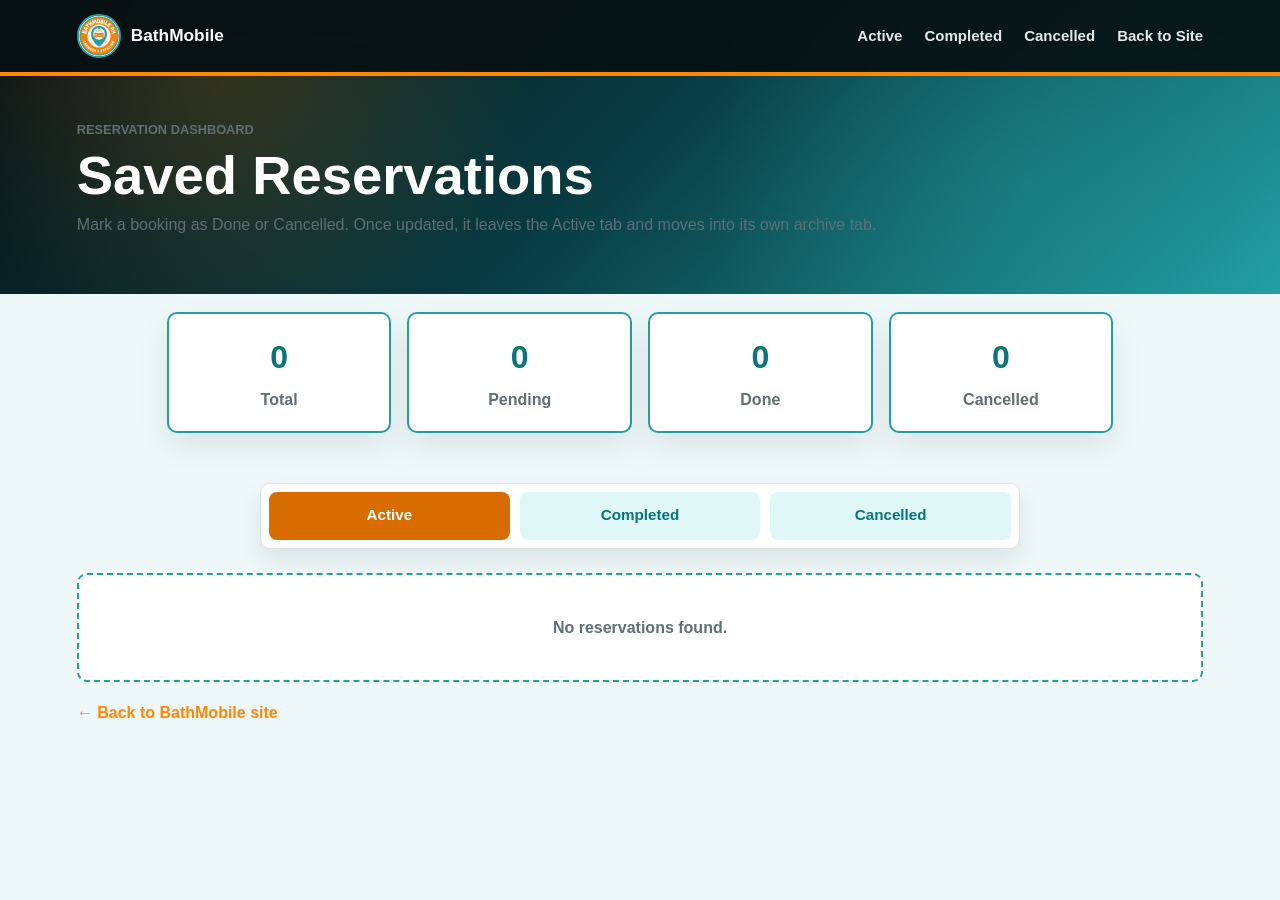
==== view.html @ ff2369ee "Add files via upload" ====
<!DOCTYPE html>
<html lang="en">
<head>
  <meta charset="UTF-8">
  <meta name="viewport" content="width=device-width, initial-scale=1.0">
  <title>BathMobile | Saved Reservations</title>
  <link rel="stylesheet" href="style.css">
</head>
<body data-page="dashboard" class="dashboard-page">
  <header class="site-header">
    <a class="brand" href="index.html" aria-label="BathMobile home">
      <img class="brand-logo" src="bathmobile.logo.jpg" alt="BathMobile logo">
      <span>BathMobile</span>
    </a>
    <nav class="nav-links" aria-label="Main navigation">
      <a href="#active">Active</a>
      <a href="#completed">Completed</a>
      <a href="#cancelled">Cancelled</a>
      <a href="index.html">Back to Site</a>
    </nav>
  </header>

  <section class="dashboard-hero">
    <div class="dashboard-wrap">
      <p class="eyebrow">Reservation Dashboard</p>
      <h1>Saved Reservations</h1>
      <p>Mark a booking as Done or Cancelled. Once updated, it leaves the Active tab and moves into its own archive tab.</p>
    </div>
  </section>

  <div class="notice success" id="success_notice" hidden>Reservation saved successfully.</div>
  <div class="notice error" id="error_notice" hidden>Something went wrong while updating the status.</div>

  <div class="stats-grid">
    <div class="stat-card"><h3 id="total_count">0</h3><p>Total</p></div>
    <div class="stat-card"><h3 id="pending_count">0</h3><p>Pending</p></div>
    <div class="stat-card"><h3 id="done_count">0</h3><p>Done</p></div>
    <div class="stat-card"><h3 id="cancelled_count">0</h3><p>Cancelled</p></div>
  </div>

  <section class="reservation-section">
    <div class="dashboard-wrap">
      <div class="tabs" role="tablist" aria-label="Reservation status">
        <button class="tab-btn active" type="button" role="tab" aria-selected="true" data-target="active">Active</button>
        <button class="tab-btn" type="button" role="tab" aria-selected="false" data-target="completed">Completed</button>
        <button class="tab-btn" type="button" role="tab" aria-selected="false" data-target="cancelled">Cancelled</button>
      </div>

      <div class="tab-panel active" id="active" role="tabpanel"></div>
      <div class="tab-panel" id="completed" role="tabpanel" hidden></div>
      <div class="tab-panel" id="cancelled" role="tabpanel" hidden></div>

      <a class="back-link" href="index.html">← Back to BathMobile site</a>
    </div>
  </section>

  <template id="reservation-card-template">
    <article class="reservation-card">
      <div class="reservation-card-header">
        <div>
          <h3></h3>
          <p></p>
        </div>
        <span class="status-pill"></span>
      </div>
      <div class="reservation-card-body">
        <div class="info-grid"></div>
        <div class="action-bar"></div>
      </div>
    </article>
  </template>

  <script src="script.js"></script>
</body>
</html>
---- style.css ----
:root {
  --ink: #111f24;
  --muted: #5e6f75;
  --line: #d9e5e8;
  --paper: #f5fbfc;
  --white: #ffffff;
  --blue: #229fa3;
  --blue-dark: #08747b;
  --blue-soft: #e0f7f8;
  --orange: #ff8800;
  --orange-dark: #d86c00;
  --black: #071113;
  --gray: #737373;
  --shadow: 0 18px 45px rgba(7, 17, 19, 0.16);
}

* { box-sizing: border-box; }
html { scroll-behavior: smooth; }
body {
  margin: 0;
  color: var(--ink);
  background: var(--paper);
  font-family: Arial, Helvetica, sans-serif;
  line-height: 1.6;
}
a { color: inherit; text-decoration: none; }
button, input, select { font: inherit; }

.site-header {
  position: fixed;
  z-index: 20;
  top: 0; left: 0; right: 0;
  display: flex;
  align-items: center;
  justify-content: space-between;
  gap: 24px;
  padding: 14px 6%;
  color: var(--white);
  background: rgba(7, 17, 19, 0.92);
  border-bottom: 4px solid var(--orange);
  backdrop-filter: blur(14px);
}
.brand { display: inline-flex; align-items: center; gap: 10px; font-size: 1.08rem; font-weight: 900; }
.brand-logo {
  width: 44px; height: 44px; object-fit: contain;
  background: var(--white);
  border: 2px solid var(--blue);
  border-radius: 50%;
}
.nav-links { display: flex; align-items: center; gap: 22px; font-size: 0.94rem; font-weight: 800; flex-wrap: wrap; }
.nav-links a { opacity: 0.9; }
.nav-links a:hover, .nav-links a:focus-visible { color: var(--orange); opacity: 1; }

.hero {
  min-height: 100vh;
  display: grid;
  place-items: center;
  gap: 28px;
  padding: 118px 6% 72px;
  color: var(--white);
  text-align: center;
  background:
    radial-gradient(circle at 18% 22%, rgba(255, 136, 0, 0.24), transparent 28%),
    radial-gradient(circle at 80% 64%, rgba(34, 159, 163, 0.28), transparent 30%),
    linear-gradient(135deg, #071113 0%, #073a40 48%, #229fa3 100%);
}
.hero-content { max-width: 840px; }
.eyebrow {
  margin: 0 0 10px;
  color: var(--orange);
  font-size: 0.8rem;
  font-weight: 900;
  text-transform: uppercase;
}
h1, h2, h3, h4, p { margin-top: 0; }
h1 { margin-bottom: 18px; font-size: 5.3rem; line-height: 0.95; }
.hero-copy { max-width: 720px; margin: 0 auto 28px; color: rgba(255,255,255,0.9); font-size: 1.14rem; }
.hero-actions { display: flex; justify-content: center; gap: 12px; flex-wrap: wrap; }
.button, .booking-form button, .service-tab, .panel-tab, .mini-tab, .action-btn, .tab-btn {
  display: inline-flex; align-items: center; justify-content: center;
  min-height: 48px; padding: 0 22px; border: 0; border-radius: 8px;
  font-size: 0.95rem; font-weight: 900; cursor: pointer;
}
.button.primary, .booking-form button { color: var(--white); background: var(--orange); box-shadow: 0 14px 28px rgba(255, 136, 0, 0.28); }
.button.primary:hover, .booking-form button:hover, .action-btn.cancel:hover, .tab-btn.active, .service-tab.active, .mini-tab.active, .panel-tab.active { background: var(--orange-dark); }
.button.secondary { color: var(--blue-dark); background: var(--white); }

.booking-shell {
  width: min(980px, 100%);
  background: rgba(255,255,255,0.96);
  border: 4px solid var(--blue);
  border-radius: 12px;
  box-shadow: var(--shadow);
  overflow: hidden;
  color: var(--ink);
  text-align: left;
}
.panel-tabs, .service-price-tabs, .tabs {
  display: grid;
  gap: 10px;
  padding: 10px;
  background: rgba(255,255,255,0.85);
}
.panel-tabs { grid-template-columns: repeat(2, 1fr); border-bottom: 1px solid var(--line); }
.panel-tab { color: var(--blue-dark); background: var(--blue-soft); }
.panel-tab.active { color: var(--white); }
.panel { display: none; padding: 24px; }
.panel.active { display: block; }
.booking-form { display: grid; gap: 18px; }
.panel-heading {
  display: flex; align-items: center; justify-content: space-between; gap: 16px;
  padding-bottom: 12px; border-bottom: 1px solid var(--line);
}
.panel-heading p { margin: 0; color: var(--blue-dark); font-size: 1.22rem; font-weight: 900; }
.panel-heading span { color: var(--orange-dark); font-size: 0.78rem; font-weight: 900; text-transform: uppercase; }
.inline-link { color: var(--orange-dark); font-weight: 900; }
.form-grid { display: grid; grid-template-columns: repeat(2, minmax(0, 1fr)); gap: 14px; }
.wide-field { grid-column: 1 / -1; }
label { display: grid; gap: 7px; color: #34464c; font-size: 0.84rem; font-weight: 900; }
input, select {
  width: 100%; min-height: 46px; padding: 10px 12px; color: var(--ink);
  background: #f4fbfc; border: 1px solid #b9d2d6; border-radius: 8px;
}
input:focus, select:focus, .button:focus-visible, button:focus-visible {
  outline: 3px solid rgba(255, 136, 0, 0.45); outline-offset: 2px;
}
.price-preview {
  display: flex; align-items: center; justify-content: space-between; gap: 12px; flex-wrap: wrap;
  padding: 16px 18px; background: #f7fcfd; border: 1px solid var(--line); border-radius: 10px;
}
.price-preview span { color: var(--blue-dark); font-size: 0.85rem; font-weight: 900; text-transform: uppercase; }
.price-preview strong { font-size: 1.65rem; color: var(--orange-dark); }
.price-preview small { display: block; width: 100%; color: var(--muted); }

.section { padding: 82px 6%; }
.section-heading { max-width: 760px; margin-bottom: 34px; }
.section-heading.centered { margin-left: auto; margin-right: auto; text-align: center; }
.section-heading h2 { margin-bottom: 0; color: var(--ink); font-size: 2.28rem; line-height: 1.12; }
.process-section { background: var(--white); }
.flow { display: grid; grid-template-columns: repeat(4, minmax(0, 1fr)); gap: 18px; }
.flow-step {
  min-height: 230px; padding: 24px; background: var(--paper);
  border: 1px solid var(--line); border-top: 6px solid var(--orange); border-radius: 8px;
}
.flow-step span {
  display: inline-grid; place-items: center; width: 46px; height: 46px; margin-bottom: 18px;
  color: var(--white); background: var(--blue); border-radius: 50%; font-weight: 900;
}
.flow-step h3, .package-card h4, .size-grid h3 { margin-bottom: 8px; line-height: 1.2; }
.flow-step p, .category-heading p, .package-card li, .package-card p, .size-grid p, .dashboard-hero p { color: var(--muted); }

.services-section { background: #eef8f9; }
.service-tabs {
  width: min(600px, 100%);
  grid-template-columns: repeat(2, 1fr);
  margin: 0 auto 28px;
  padding: 8px;
  border: 1px solid var(--line);
  border-radius: 8px;
  box-shadow: 0 12px 26px rgba(7, 17, 19, 0.08);
}
.service-tab { color: var(--blue-dark); background: var(--blue-soft); }
.service-panel[hidden], .price-panel[hidden], .tab-panel[hidden] { display: none !important; }
.service-panel { display: grid; gap: 34px; }
.category-block { display: grid; gap: 18px; }
.category-heading {
  display: flex; align-items: end; justify-content: space-between; gap: 18px;
  padding-bottom: 12px; border-bottom: 3px solid var(--blue);
}
.category-heading h3 { margin: 0; color: var(--blue-dark); font-size: 1.42rem; }
.category-heading p { max-width: 500px; margin: 0; text-align: right; }
.package-grid { display: grid; gap: 18px; }
.three-columns { grid-template-columns: repeat(3, minmax(0, 1fr)); }
.package-card {
  overflow: hidden; background: var(--white); border: 2px solid var(--blue); border-radius: 8px;
  box-shadow: 0 14px 32px rgba(7, 17, 19, 0.08);
}
.package-card.featured-card { border-color: var(--orange); }
.package-header { padding: 18px; color: var(--white); text-align: center; }
.package-header h4 { margin-bottom: 3px; color: var(--white); font-size: 1.18rem; text-transform: uppercase; }
.package-header p { margin: 0; color: rgba(255,255,255,0.88); font-size: 0.88rem; font-weight: 800; }
.package-header.blue { background: var(--blue); }
.package-header.orange { background: var(--orange); }
.package-header.gray { background: var(--gray); }
.package-card ul { margin: 0; padding: 18px 24px 14px 38px; }
.package-card li { margin-bottom: 7px; }
.price-list { display: grid; gap: 0; margin: 0; padding: 14px 18px 18px; background: #f9fcfd; border-top: 1px solid var(--line); }
.price-list div { display: flex; align-items: baseline; justify-content: space-between; gap: 14px; padding: 4px 0; }
.price-list dt { font-weight: 900; }
.price-list dd { margin: 0; color: var(--blue-dark); font-weight: 900; }
.note { margin: 0; padding: 0 18px 18px; color: var(--muted); font-size: 0.9rem; font-style: italic; }

.size-section { color: var(--white); background: var(--black); }
.size-section .section-heading h2 { color: var(--white); }
.size-grid { display: grid; grid-template-columns: repeat(5, minmax(0, 1fr)); gap: 14px; }
.size-grid article {
  min-height: 160px; padding: 22px; background: rgba(255,255,255,0.08);
  border: 1px solid rgba(255,255,255,0.16); border-top: 5px solid var(--orange); border-radius: 8px;
}
.size-grid h3 { color: var(--orange); font-size: 1.28rem; }
.size-grid p { margin-bottom: 0; color: rgba(255,255,255,0.76); }
.site-footer {
  display: flex; align-items: center; justify-content: space-between; gap: 18px;
  padding: 28px 6%; color: var(--white); background: #050b0c;
}
.site-footer p { margin: 0; }
.site-footer a, .back-link { color: var(--orange); font-weight: 900; }
.back-link:hover { text-decoration: underline; }

.dashboard-page { background: #eef8f9; }
.dashboard-hero {
  padding: 120px 6% 40px;
  color: #fff;
  background:
    radial-gradient(circle at 18% 22%, rgba(255, 136, 0, 0.18), transparent 28%),
    radial-gradient(circle at 80% 64%, rgba(34, 159, 163, 0.22), transparent 30%),
    linear-gradient(135deg, #071113 0%, #073a40 48%, #229fa3 100%);
}
.dashboard-wrap { max-width: 1200px; margin: 0 auto; }
.dashboard-hero h1 { margin-bottom: 10px; font-size: clamp(2.2rem, 5vw, 3.4rem); color: #fff; }
.notice {
  max-width: 1100px; margin: 18px auto 0; padding: 14px 16px; border-radius: 8px; font-weight: 700; text-align: center;
}
.notice.success { background: #d4edda; color: #155724; }
.notice.error { background: #ffd6d6; color: #8b0000; }
.stats-grid {
  max-width: 1100px; margin: 18px auto 0; padding: 0 6%; display: grid; grid-template-columns: repeat(4, minmax(0, 1fr)); gap: 16px;
}
.stat-card { padding: 18px; text-align: center; background: #fff; border: 2px solid #229fa3; border-radius: 10px; box-shadow: 0 14px 32px rgba(7, 17, 19, 0.08); }
.stat-card h3 { margin: 0; font-size: 2rem; color: #08747b; }
.stat-card p { margin: 4px 0 0; color: #5e6f75; font-weight: 700; }
.reservation-section { padding: 50px 6% 80px; }
.tabs {
  max-width: 760px;
  margin: 0 auto 24px;
  grid-template-columns: repeat(3, 1fr);
  padding: 8px;
  background: #fff;
  border: 1px solid #d9e5e8;
  border-radius: 10px;
  box-shadow: 0 12px 26px rgba(7, 17, 19, 0.08);
}
.tab-btn { color: #08747b; background: #e0f7f8; }
.tab-btn.active { color: #fff; }
.tab-panel { display: none; }
.tab-panel.active { display: block; }
.panel-title {
  display: flex; align-items: flex-end; justify-content: space-between; gap: 12px;
  margin-bottom: 18px; padding-bottom: 12px; border-bottom: 3px solid #229fa3;
}
.panel-title h2 { margin: 0; color: #08747b; font-size: 1.6rem; }
.panel-title span { color: #5e6f75; font-weight: 800; }
.reservation-grid {
  display: grid;
  grid-template-columns: repeat(auto-fit, minmax(360px, 420px));
  justify-content: center;
  gap: 18px;
}
.reservation-card { overflow: hidden; background: #fff; border: 2px solid #229fa3; border-radius: 10px; box-shadow: 0 14px 32px rgba(7, 17, 19, 0.08); }
.reservation-card-header {
  display: flex; align-items: center; justify-content: space-between; gap: 16px;
  padding: 16px 18px; color: #fff;
}
.reservation-card-header.blue { background: #229fa3; }
.reservation-card-header.orange { background: #ff8800; }
.reservation-card-header h3 { margin: 0 0 4px; font-size: 1.15rem; }
.reservation-card-header p { margin: 0; color: rgba(255,255,255,0.9); font-size: 0.9rem; font-weight: 700; }
.status-pill { padding: 6px 10px; border-radius: 999px; background: #fff; font-size: 0.8rem; font-weight: 900; }
.status-pill.pending { color: #8a5b00; }
.status-pill.done { color: #0c6a31; }
.status-pill.cancelled { color: #9b1c1c; }
.reservation-card-body { padding: 18px; }
.info-grid {
  display: grid; grid-template-columns: repeat(2, minmax(0, 1fr)); gap: 12px 16px;
}
.info-item {
  padding: 10px 12px; background: #f5fbfc; border: 1px solid #d9e5e8; border-radius: 8px;
}
.info-item.full { grid-column: 1 / -1; }
.info-item .label {
  display: block; margin-bottom: 4px; color: #08747b; font-size: 0.78rem; font-weight: 900; text-transform: uppercase;
}
.info-item .value { color: #111f24; font-weight: 700; }
.action-bar { display: flex; flex-wrap: wrap; gap: 10px; margin-top: 16px; }
.action-btn { min-height: 42px; padding: 0 16px; color: #fff; }
.action-btn.done { background: #229fa3; }
.action-btn.cancel { background: #ff8800; }
.empty-state {
  padding: 40px 20px; text-align: center; color: #5e6f75; font-weight: 700;
  background: #fff; border: 2px dashed #229fa3; border-radius: 10px;
}
.back-link { display: inline-flex; margin-top: 18px; }

@media (max-width: 1180px) {
  .size-grid { grid-template-columns: repeat(3, minmax(0, 1fr)); }
}
@media (max-width: 980px) {
  h1 { font-size: 4rem; }
  .flow, .three-columns { grid-template-columns: repeat(2, minmax(0, 1fr)); }
  .category-heading { align-items: flex-start; flex-direction: column; }
  .category-heading p { text-align: left; }
}
@media (max-width: 760px) {
  .site-header { position: absolute; align-items: flex-start; flex-direction: column; padding: 14px 5%; }
  .nav-links { width: 100%; gap: 12px 18px; font-size: 0.88rem; }
  .hero { min-height: auto; padding: 180px 5% 52px; }
  h1 { font-size: 3.1rem; }
  .hero-copy { font-size: 1rem; }
  .section { padding: 60px 5%; }
  .section-heading h2 { font-size: 1.78rem; }
  .form-grid, .flow, .three-columns, .size-grid, .stats-grid, .info-grid { grid-template-columns: 1fr; }
  .panel-tabs, .service-tabs, .tabs { grid-template-columns: 1fr; }
  .panel, .reservation-section { padding-left: 18px; padding-right: 18px; }
  .panel-heading, .site-footer, .reservation-card-header, .panel-title { align-items: flex-start; flex-direction: column; }
  .price-preview { flex-direction: column; align-items: flex-start; }
  .price-preview strong { font-size: 1.45rem; }
}
@media (max-width: 480px) {
  .brand-logo { width: 38px; height: 38px; }
  h1 { font-size: 2.5rem; }
  .button, .hero-actions, .booking-form button { width: 100%; }
  .booking-shell, .flow-step, .package-card { border-radius: 8px; }
  .panel { padding: 18px; }
}
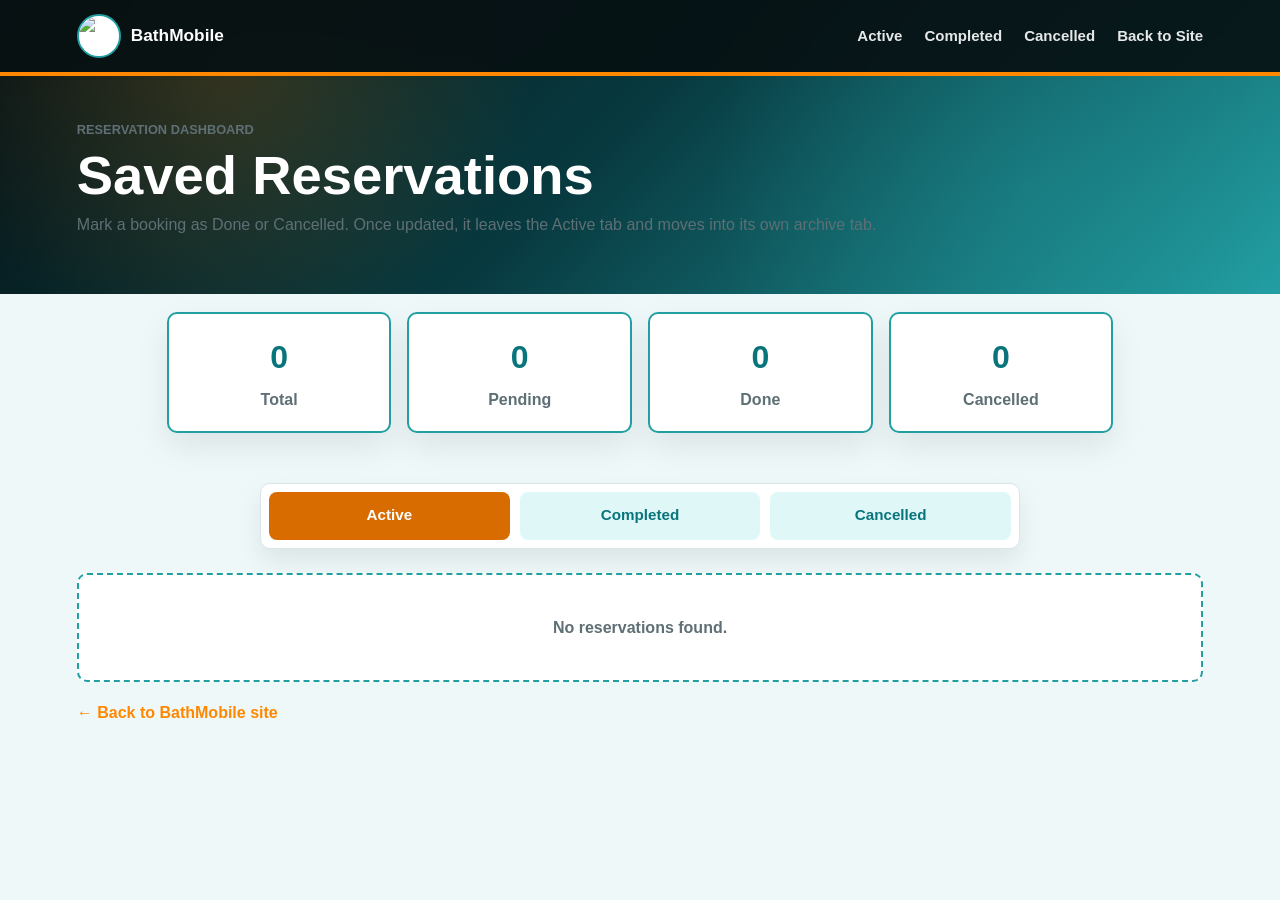
==== commit 90958d1f: "Add files via upload" ====
--- a/view.html
+++ b/view.html
@@ -8,15 +8,15 @@
 </head>
 <body data-page="dashboard" class="dashboard-page">
   <header class="site-header">
-    <a class="brand" href="index.html" aria-label="BathMobile home">
-      <img class="brand-logo" src="bathmobile.logo.jpg" alt="BathMobile logo">
+    <a class="brand" href="index.html#booking" aria-label="BathMobile home">
+      <img class="brand-logo" src="bathmobile.logo.svg" alt="BathMobile logo">
       <span>BathMobile</span>
     </a>
     <nav class="nav-links" aria-label="Main navigation">
       <a href="#active">Active</a>
       <a href="#completed">Completed</a>
       <a href="#cancelled">Cancelled</a>
-      <a href="index.html">Back to Site</a>
+      <a href="index.html#booking">Back to Site</a>
     </nav>
   </header>
 
@@ -50,7 +50,7 @@
       <div class="tab-panel" id="completed" role="tabpanel" hidden></div>
       <div class="tab-panel" id="cancelled" role="tabpanel" hidden></div>
 
-      <a class="back-link" href="index.html">← Back to BathMobile site</a>
+      <a class="back-link" href="index.html#booking">← Back to BathMobile site</a>
     </div>
   </section>
 
--- a/style.css
+++ b/style.css
@@ -15,7 +15,7 @@
 }
 
 * { box-sizing: border-box; }
-html { scroll-behavior: smooth; }
+html { scroll-behavior: smooth; scroll-padding-top: 110px; }
 body {
   margin: 0;
   color: var(--ink);
@@ -25,6 +25,15 @@
 }
 a { color: inherit; text-decoration: none; }
 button, input, select { font: inherit; }
+
+#booking,
+#service-price,
+#process,
+#services,
+#sizes,
+.tab-panel {
+  scroll-margin-top: 110px;
+}
 
 .site-header {
   position: fixed;
